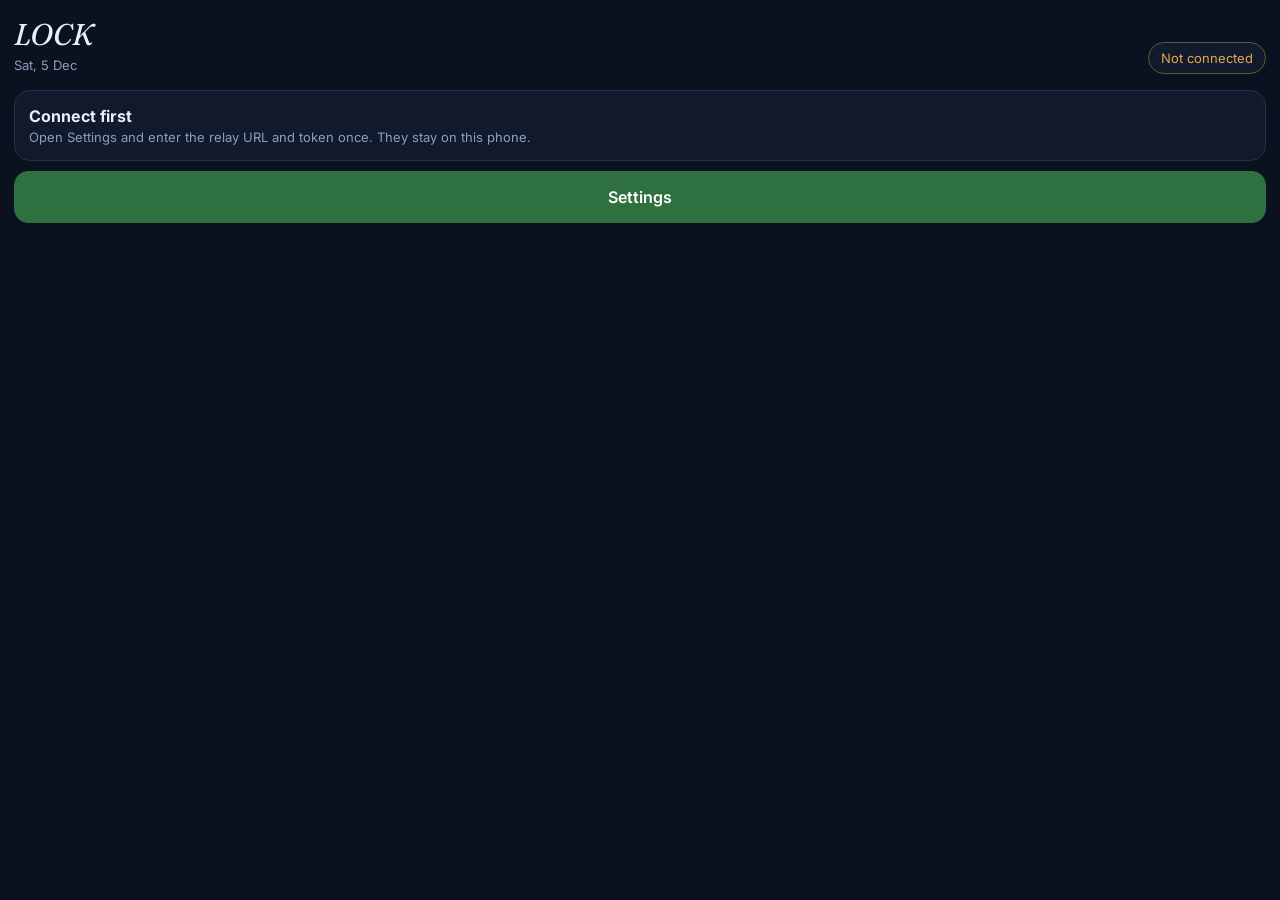
==== index.html @ 386a9b7d "Phone logger: Done/Skip plan ticking, auto-tick from logs, embedded fonts Co-Authored-By: Claude Son" ====
<!doctype html>
<html lang="en-GB">
<head>
<meta charset="utf-8">
<meta name="viewport" content="width=device-width, initial-scale=1, viewport-fit=cover">
<meta name="apple-mobile-web-app-capable" content="yes">
<meta name="apple-mobile-web-app-status-bar-style" content="black-translucent">
<meta name="apple-mobile-web-app-title" content="LOCK">
<meta name="theme-color" content="#0a111f">
<link rel="manifest" href="manifest.webmanifest">
<link rel="apple-touch-icon" href="icon.png">
<title>LOCK Log</title>
<link rel="stylesheet" href="fonts.css">
<style>
:root{--sans:Inter,-apple-system,system-ui,sans-serif;--serif:Fraunces,Georgia,serif;--bg:#0a111f;--panel:#111a2d;--panel2:#16213a;--line:#223150;--text:#e9eef7;--muted:#8d9db8;--green:#4fb583;--green2:#2e7040;--amber:#e4a94c;--blue:#6aa9ff;--red:#e8686f}
*{box-sizing:border-box;-webkit-tap-highlight-color:transparent}
html,body{margin:0;background:var(--bg);color:var(--text);font:16px/1.4 var(--sans)}
body{padding:env(safe-area-inset-top) 14px calc(env(safe-area-inset-bottom) + 30px)}
h1,h2{font-family:var(--serif);font-style:italic;font-weight:400;margin:0}
h1{font-size:30px}h2{font-size:20px;margin:18px 0 8px}
.top{display:flex;justify-content:space-between;align-items:flex-end;padding:14px 0 6px}
.sub{color:var(--muted);font-size:13px}
.chip{display:inline-block;border:1px solid var(--line);background:var(--panel);padding:6px 12px;border-radius:99px;font-size:13px;color:var(--muted)}
.chip.ok{color:var(--green);border-color:#2b5a45}.chip.warn{color:var(--amber);border-color:#6a5328}.chip.bad{color:var(--red);border-color:#6a2f33}
.card{background:var(--panel);border:1px solid var(--line);border-radius:16px;padding:14px;margin:10px 0}
.card.done{border-color:#2b5a45;background:#10241d}
.grid{display:grid;grid-template-columns:1fr 1fr;gap:10px}
button{font:inherit;color:inherit;cursor:pointer}
.btn{width:100%;min-height:52px;border-radius:14px;border:1px solid var(--line);background:var(--panel2);padding:12px;font-weight:600}
.btn.primary{background:var(--green2);border-color:var(--green2);color:#fff}
.btn.ghost{background:none;font-weight:400}
.btn:disabled{opacity:.5}
label{display:block;font-size:12px;color:var(--muted);margin:10px 0 4px}
input,select,textarea{width:100%;min-height:50px;background:#0d1627;color:var(--text);border:1px solid var(--line);border-radius:12px;padding:10px 12px;font:inherit}
.row{display:flex;gap:8px;align-items:center}
.row>*{flex:1}
.step{display:flex;gap:6px}.step button{flex:0 0 52px;min-height:50px;border-radius:12px;border:1px solid var(--line);background:var(--panel2);font-size:22px}
.seg{display:flex;gap:6px;flex-wrap:wrap}.seg button{flex:1;min-height:46px;border-radius:12px;border:1px solid var(--line);background:var(--panel2)}
.seg button[aria-pressed=true]{background:var(--green2);border-color:var(--green2)}
.tag{font-size:11px;padding:2px 8px;border-radius:99px;border:1px solid var(--line);color:var(--muted)}
.tag.green{color:var(--green);border-color:#2b5a45}.tag.amber{color:var(--amber);border-color:#6a5328}.tag.red{color:var(--red);border-color:#6a2f33}
.msg{padding:10px 12px;border-radius:12px;margin:10px 0;font-size:14px;border:1px solid var(--line)}
.msg.bad{background:#3a1519;border-color:#6a2f33}.msg.warn{background:#352a10;border-color:#6a5328}.msg.ok{background:#12301f;border-color:#2b5a45}
.back{background:none;border:0;color:var(--blue);padding:8px 0;font-size:16px}
</style>
</head>
<body>
<div id="app"></div>
<script>
"use strict";
const $=(s,r=document)=>r.querySelector(s);
const esc=s=>String(s==null?'':s).replace(/[&<>"']/g,c=>({'&':'&amp;','<':'&lt;','>':'&gt;','"':'&quot;',"'":'&#39;'}[c]));
const ls={get(k){try{return JSON.parse(localStorage.getItem(k))}catch(e){return null}},set(k,v){try{localStorage.setItem(k,JSON.stringify(v))}catch(e){}}};
const num=x=>{if(x==null||x==='')return null;const n=parseFloat(String(x).replace(',','.'));return isFinite(n)?n:null};
const TODAY=()=>new Intl.DateTimeFormat('en-CA',{timeZone:'Europe/London'}).format(new Date());
const isDate=s=>/^\d{4}-\d{2}-\d{2}$/.test(s||'');
const fmtD=s=>isDate(s)?new Date(s+'T00:00:00Z').toLocaleDateString('en-GB',{weekday:'short',day:'numeric',month:'short',timeZone:'UTC'}):(s||'');
const uid=()=>(crypto.randomUUID?crypto.randomUUID():String(Date.now())+Math.random());
const BASES=['Total barbell','Each dumbbell','Machine','Cable stack','Bodyweight','Per side','Load convention not confirmed'];
const RIRS=['','0','1','2','3','4 or more'];

let cfg=ls.get('lockp.cfg')||{url:'',token:''};
let queue=ls.get('lockp.q')||[];
let cache=ls.get('lockp.cache');
let S={screen:'home',session:null,source:'',rows:[],back:'',backNote:'',recent:[],msg:null,busy:false,online:navigator.onLine};
let flushing=false;

/* relay */
async function relay(action,payload){
  if(!cfg.url||!cfg.token)throw new Error('Not connected');
  const ctl=new AbortController(),t=setTimeout(()=>ctl.abort(),40000);
  try{
    const r=await fetch(cfg.url,{method:'POST',headers:{'Content-Type':'text/plain;charset=utf-8'},body:JSON.stringify(Object.assign({token:cfg.token,action},payload||{})),signal:ctl.signal});
    if(!r.ok)throw new Error('HTTP '+r.status);
    return await r.json();
  }catch(e){throw new Error(e.name==='AbortError'?'Timed out':e.message)}finally{clearTimeout(t)}
}
async function readSheet(){
  if(!cfg.url)return;
  try{const d=await relay('read');if(d.ok){cache={sections:d.sections,readAt:d.readAt};ls.set('lockp.cache',cache);S.err=null}else S.err=d.error}catch(e){S.err=e.message}
  render();
}
const rows=k=>((cache&&cache.sections)||[]).filter(s=>s.key===k).flatMap(s=>s.rows.map(r=>r.values));
const planRows=()=>((cache&&cache.sections)||[]).filter(s=>s.key==='WEEK PLAN').flatMap(s=>s.rows.map(r=>Object.assign({_title:s.title},r.values)));
const addDays=(s,n)=>{const d=new Date(s+'T00:00:00Z');d.setUTCDate(d.getUTCDate()+n);return d.toISOString().slice(0,10)};
const weekStart=s=>addDays(s,-((new Date(s+'T00:00:00Z').getUTCDay()+6)%7));
function pendingMark(p){for(let i=queue.length-1;i>=0;i--){const q=queue[i];if(q.action==='update'&&q.section===p._title&&q.match.Date===p['Date']&&q.match.Session===p['Session'])return q.set.Status}return null}
function loggedFor(p){
  const d=p['Date'],s=(p['Session']||'').toLowerCase(),base=s.split(/[ +]/)[0];
  const q=k=>rows(k).concat(queue.filter(x=>x.section===k&&!x.action).flatMap(x=>x.rows));
  if(/^(push|pull|legs?|upper|lower)$/.test(base))return q('GYM LOG').some(g=>g['Date']===d&&(g['Session']||'').toLowerCase().split(/[ +]/)[0]===base);
  if(/run|jog/.test(s))return q('RUNNING & SPORT LOG').some(r=>r['Date']===d&&/^run/i.test(r['Activity']||''));
  if(/football|soccer/.test(s))return q('RUNNING & SPORT LOG').some(r=>r['Date']===d&&/football|soccer/i.test(r['Activity']||''));
  if(/core|mobil/.test(s))return q('CORE & MOBILITY LOG').some(c=>c['Date']===d&&/^completed/i.test(c['Status']||''));
  return false;
}
function pState(p){
  const m=pendingMark(p),st=m||p['Status']||'';
  if(/skipped/i.test(st))return'skipped';
  if(/^completed/i.test(st))return'completed';
  if(loggedFor(p))return'completed';
  if(p['Date']<TODAY()||/not reported/i.test(st))return'unreported';
  return'planned';
}

/* queue: every write is an idempotent append, so a retry after a timeout is safe */
function mark(id,status,msg){
  S.rows.forEach(r=>{if(r.id===id){r.status=status;r.msg=msg||''}});
  S.recent.forEach(r=>{if(r.id===id){r.status=status;r.msg=msg||''}});
}
async function flush(){
  if(flushing||!queue.length||!cfg.url)return;
  flushing=true;
  while(queue.length){
    const it=queue[0];
    try{
      if(it.action==='update'){
        const u=await relay('update',{section:it.section,match:it.match,set:it.set});
        if(u&&u.ok&&u.verified){queue.shift();mark(it.id,'saved');ls.set('lockp.q',queue);render();continue}
        if(u&&u.error&&!['version_conflict','server_error','unauthorised'].includes(u.error)){queue.shift();mark(it.id,'failed',u.error);ls.set('lockp.q',queue);render();continue}
        throw new Error((u&&u.error)||'Not confirmed');
      }
      const d=await relay('append',{section:it.section,rows:it.rows});
      const res=(d&&d.results)||[];
      if(res.length&&res.every(r=>(r.status==='written'&&r.verified)||r.status==='duplicate')){queue.shift();mark(it.id,'saved');}
      else if(res.some(r=>r.status==='error')){queue.shift();mark(it.id,'failed',JSON.stringify(res.filter(r=>r.status==='error')));}
      else throw new Error((d&&d.error)||'Write not confirmed');
    }catch(e){mark(it.id,'queued',e.message);break}
    ls.set('lockp.q',queue);render();
  }
  ls.set('lockp.q',queue);flushing=false;render();
  if(!queue.length)readSheet();
}
function enqueue(section,row,label,id){
  id=id||uid();
  queue.push({id,section,rows:[row],ts:new Date().toISOString()});ls.set('lockp.q',queue);
  S.recent.unshift({id,label,status:'saving',msg:''});S.recent=S.recent.slice(0,12);
  mark(id,'saving');render();flush();return id;
}

function enqueueUpdate(section,match,set,label){
  const id=uid();
  queue.push({id,action:'update',section,match,set,ts:new Date().toISOString()});ls.set('lockp.q',queue);
  S.recent.unshift({id,label,status:'saving',msg:''});S.recent=S.recent.slice(0,12);
  render();flush();
}

/* history, plan */
function lastSession(name){
  const g=rows('GYM LOG').filter(r=>isDate(r['Date'])&&(r['Session']||'').toLowerCase()===name.toLowerCase());
  if(!g.length)return null;
  const d=g.map(r=>r['Date']).sort().pop();
  return{date:d,rows:g.filter(r=>r['Date']===d)};
}
function plannedFor(name){
  const p=rows('SESSION PLAN').filter(r=>(r['Session']||'').toLowerCase()===name.toLowerCase()&&isDate(r['Date'])&&r['Date']>=TODAY());
  if(!p.length)return null;
  const d=p.map(r=>r['Date']).sort()[0];
  return{date:d,rows:p.filter(r=>r['Date']===d).sort((a,b)=>(num(a['Order'])||99)-(num(b['Order'])||99))};
}
const card=(o)=>Object.assign({id:uid(),ex:'',load:'',basis:'Total barbell',sets:'',reps:'',rir:'',note:'',hint:'',status:'todo',msg:''},o||{});
function startSession(name){
  const pl=plannedFor(name),ls_=lastSession(name);
  if(pl){S.source=`Planned for ${fmtD(pl.date)}`;S.rows=pl.rows.map(r=>card({ex:r['Exercise'],load:r['Target load kg']||'',basis:r['Load basis']||'Total barbell',sets:r['Sets']||'',reps:r['Reps']||'',hint:r['Notes']||''}))}
  else if(ls_){S.source=`Copied from your last ${name} (${fmtD(ls_.date)}). Change it to what you actually do.`;S.rows=ls_.rows.map(r=>card({ex:r['Exercise'],load:r['Load kg']||'',basis:r['Load basis']||'Total barbell',sets:r['Sets']||'',reps:r['Reps']||''}))}
  else{S.source='No previous session found. Add exercises below.';S.rows=[card()]}
  S.session=name;S.screen='session';S.back='';S.backNote='';S.msg=null;render();
}

/* render */
function chip(){
  if(!cfg.url)return '<span class="chip warn">Not connected</span>';
  const fails=S.recent.filter(r=>r.status==='failed').length;
  if(fails)return `<span class="chip bad">${fails} failed</span>`;
  if(queue.length)return `<button class="chip warn" data-a="flush">${queue.length} waiting to send, tap to retry</button>`;
  if(S.err)return `<span class="chip warn">Offline copy</span>`;
  return '<span class="chip ok">Connected</span>';
}
function render(){
  const f={home,session,run,core,weight,setup}[S.screen];
  $('#app').innerHTML=`<div class="top"><div><h1>LOCK</h1><div class="sub">${fmtD(TODAY())}</div></div><div>${chip()}</div></div>`+(S.msg?`<div class="msg ${S.msg[0]}">${esc(S.msg[1])}</div>`:'')+f();
}
function stTag(r){return {saving:'<span class="tag">Saving</span>',saved:'<span class="tag green">Saved and verified</span>',queued:'<span class="tag amber">Waiting to send</span>',failed:'<span class="tag red">Failed</span>'}[r.status]||''}
function planItem(p){
  const s=pState(p),d=p['Date'],sess=p['Session']||'',low=sess.toLowerCase(),base=low.split(/[ +]/)[0];
  const explicit=/^(completed|skipped)/i.test(pendingMark(p)||p['Status']||'');
  const tg={completed:['green','Done'],skipped:['red','Skipped'],unreported:['amber','Not logged'],planned:['','Planned']}[s];
  const canAct=d<=TODAY(),gym=/^(push|pull|legs?)$/.test(base);
  const b=(a,l,cls)=>`<button class="btn ${cls||''}" style="min-height:44px" data-a="${a}" data-d="${esc(d)}" data-s="${esc(sess)}" data-t="${esc(p._title)}">${l}</button>`;
  let acts='';
  if(s!=='completed'&&s!=='skipped'&&canAct){
    if(gym)acts+=`<button class="btn primary" style="min-height:44px" data-a="start" data-n="${esc(base.charAt(0).toUpperCase()+base.slice(1))}">Start ${esc(base)}</button>`;
    else if(/run|jog|football|soccer|cricket/.test(low))acts+=`<button class="btn primary" style="min-height:44px" data-a="go" data-n="run">Log it</button>`;
    else if(/core|mobil/.test(low)&&!/^(recovery|rest)/.test(low))acts+=`<button class="btn primary" style="min-height:44px" data-a="go" data-n="core">Log it</button>`;
    acts+=b('markdone','Mark done')+b('markskip','Skip','ghost');
  }else if(explicit&&canAct)acts+=b('markundo','Undo','ghost');
  return `<div class="card ${s==='completed'?'done':''}"><div class="row" style="justify-content:space-between"><b>${esc(sess)}</b><span class="tag ${tg[0]}">${tg[1]}</span></div><div class="sub">${fmtD(d)} | ${esc(p['Details'])}</div>${acts?`<div class="grid" style="margin-top:10px">${acts}</div>`:''}</div>`;
}
function home(){
  if(!cfg.url)return `<div class="card"><b>Connect first</b><div class="sub">Open Settings and enter the relay URL and token once. They stay on this phone.</div></div><button class="btn primary" data-a="setup">Settings</button>`;
  const all=planRows(),today=all.filter(p=>p['Date']===TODAY());
  const wk=weekStart(TODAY()),wkEnd=addDays(wk,6);
  const rest=all.filter(p=>p['Date']>=wk&&p['Date']<=wkEnd&&p['Date']!==TODAY()).sort((x,y)=>x['Date'].localeCompare(y['Date']));
  return `<h2>Today</h2>
  ${today.length?today.map(planItem).join(''):'<div class="card sub">Nothing planned for today in the sheet.</div>'}
  ${rest.length?`<h2>This week</h2>${rest.map(planItem).join('')}`:''}
  <h2>Start a session</h2>
  <div class="grid"><button class="btn primary" data-a="start" data-n="Push">Push</button><button class="btn primary" data-a="start" data-n="Pull">Pull</button><button class="btn primary" data-a="start" data-n="Legs">Legs</button><button class="btn" data-a="go" data-n="run">Run or sport</button><button class="btn" data-a="go" data-n="core">Core or mobility</button><button class="btn" data-a="go" data-n="weight">Weight and waist</button></div>
  ${S.recent.length?`<h2>Logged on this phone</h2>`+S.recent.map(r=>`<div class="card"><div class="row" style="justify-content:space-between"><span>${esc(r.label)}</span>${stTag(r)}</div>${r.msg?`<div class="sub">${esc(r.msg)}</div>`:''}</div>`).join(''):''}
  <div style="display:flex;gap:8px;margin-top:14px"><button class="btn ghost" data-a="refresh">Refresh data</button><button class="btn ghost" data-a="setup">Settings</button></div>
  <div class="sub" style="margin-top:8px">${cache?`Sheet data read ${new Date(cache.readAt).toLocaleString('en-GB',{timeZone:'Europe/London',day:'numeric',month:'short',hour:'2-digit',minute:'2-digit'})}`:'No data loaded yet'}${S.err?`. Last refresh failed: ${esc(S.err)}`:''}</div>`;
}
function session(){
  const done=S.rows.filter(r=>r.status!=='todo').length;
  return `<button class="back" data-a="home">&lsaquo; Back</button><h2 style="margin-top:0">${esc(S.session)}</h2><div class="sub">${esc(S.source)}</div>
  <label>Back during this session</label><div class="seg" id="seg">${[['fine','Back all good'],['tight','Tight'],['pain','Pain']].map(([k,l])=>`<button data-a="back" data-v="${k}" aria-pressed="${S.back===k}">${l}</button>`).join('')}</div>
  ${S.back&&S.back!=='fine'?`<label>Where and how</label><input data-f="backNote" value="${esc(S.backNote)}" placeholder="Location, what movement">`:''}
  ${S.rows.map((r,i)=>r.status==='todo'?cardEdit(r,i):`<div class="card done"><div class="row" style="justify-content:space-between"><b>${esc(r.ex)}</b>${stTag(r)}</div><div class="sub">${r.load?esc(r.load)+' kg, ':''}${esc(r.sets)} x ${esc(r.reps)}${r.rir?', reps left '+esc(r.rir):''}</div>${r.msg?`<div class="sub">${esc(r.msg)}</div>`:''}</div>`).join('')}
  <button class="btn" data-a="addrow" style="margin-top:6px">Add exercise</button>
  <div class="sub" style="margin-top:10px">${done} of ${S.rows.length} logged. Tap Done on each exercise as you finish it. Corrections are made in the sheet or by asking Claude.</div>`;
}
function cardEdit(r,i){
  return `<div class="card" data-i="${i}">
  <label style="margin-top:0">Exercise</label><input data-f="ex" value="${esc(r.ex)}" list="exlist" autocomplete="off">${r.hint?`<div class="sub" style="margin-top:6px">Plan: ${esc(r.hint)}</div>`:''}
  <div class="row"><div><label>Load kg</label><div class="step"><button data-a="dec" data-i="${i}">-</button><input data-f="load" inputmode="decimal" value="${esc(r.load)}"><button data-a="inc" data-i="${i}">+</button></div></div></div>
  <div class="row"><div><label>Sets</label><input data-f="sets" inputmode="numeric" value="${esc(r.sets)}"></div><div><label>Reps</label><input data-f="reps" inputmode="numeric" value="${esc(r.reps)}"></div><div><label>Reps left</label><select data-f="rir">${RIRS.map(v=>`<option value="${v}" ${v===r.rir?'selected':''}>${v||'Unknown'}</option>`).join('')}</select></div></div>
  <label>Load basis</label><select data-f="basis">${BASES.map(b=>`<option ${b===r.basis?'selected':''}>${esc(b)}</option>`).join('')}</select>
  <label>Note (optional)</label><input data-f="note" value="${esc(r.note)}">
  <div class="grid" style="margin-top:12px"><button class="btn ghost" data-a="dup" data-i="${i}">Split reps (add row)</button><button class="btn primary" data-a="done" data-i="${i}">Done</button></div></div>`;
}
function exList(){const names=[...new Set(rows('GYM LOG').map(r=>r['Exercise']).filter(Boolean))];return `<datalist id="exlist">${names.map(n=>`<option value="${esc(n)}">`).join('')}</datalist>`}
function form(title,fields,act){
  return `<button class="back" data-a="home">&lsaquo; Back</button><h2 style="margin-top:0">${title}</h2><form id="f" data-act="${act}">${fields}<button class="btn primary" style="margin-top:16px" type="submit">Save</button></form>`;
}
const inp=(n,l,extra)=>`<label>${l}</label><input name="${n}" ${extra||''}>`;
function run(){return form('Run or sport',`<label>Activity</label><select name="Activity">${['Run','Football','Cricket','Walk','Other'].map(a=>`<option>${a}</option>`).join('')}</select>`+inp('Distance km','Distance km','inputmode="decimal"')+inp('Duration hh:mm:ss','Duration (22:42 or 1:05:30)','inputmode="numeric" placeholder="m:ss"')+inp('Average HR bpm','Average HR','inputmode="numeric"')+inp('Effort /10','Effort out of 10','inputmode="decimal"')+inp('Notes','Notes'),'run')}
function core(){return form('Core or mobility',inp('Session','Session','placeholder="Home core, Mobility" required')+inp('Exercise / routine','Exercise or routine','required')+inp('Volume','Volume','placeholder="40 s, 2 rounds"')+`<label>Status</label><select name="Status"><option>Completed</option><option>Skipped</option></select>`+inp('Effort / symptoms','Effort or symptoms')+inp('Notes','Notes'),'core')}
function weight(){return form('Weight and waist',inp('Weight kg','Weight kg','inputmode="decimal"')+inp('Waist cm','Waist cm','inputmode="decimal"')+inp('Measurement conditions','Conditions','placeholder="Morning, before food"')+inp('Notes','Notes'),'weight')}
function setup(){return `<button class="back" data-a="home">&lsaquo; Back</button><h2 style="margin-top:0">Settings</h2>
  <label>Relay URL</label><input id="cu" value="${esc(cfg.url)}" placeholder="https://script.google.com/macros/s/.../exec" autocapitalize="off" autocorrect="off">
  <label>Relay token</label><input id="ct" type="password" value="${esc(cfg.token)}" autocapitalize="off" autocorrect="off">
  <button class="btn primary" data-a="saveCfg" style="margin-top:14px">Save and connect</button>
  <button class="btn ghost" data-a="clearCfg" style="margin-top:8px">Disconnect and forget on this phone</button>
  <div class="sub" style="margin-top:12px">The token is stored on this phone only. Nothing else is stored online by this page.</div>`}

/* events */
document.addEventListener('click',async e=>{
  const b=e.target.closest('[data-a]');if(!b)return;
  const a=b.dataset.a,i=+b.dataset.i;
  if(a==='home'){S.screen='home';S.msg=null;render()}
  else if(a==='setup'){S.screen='setup';render()}
  else if(a==='start')startSession(b.dataset.n);
  else if(a==='go'){S.screen=b.dataset.n;S.msg=null;render()}
  else if(a==='refresh'){S.msg=['warn','Refreshing'];render();await readSheet();S.msg=S.err?['bad','Refresh failed: '+S.err]:null;render()}
  else if(a==='flush')flush();
  else if(a==='markdone'||a==='markskip'||a==='markundo'){
    const st=a==='markdone'?'Completed':a==='markskip'?'Skipped':'Planned';
    enqueueUpdate(b.dataset.t,{Date:b.dataset.d,Session:b.dataset.s},{Status:st},`${st==='Planned'?'Undo':st==='Completed'?'Done':'Skipped'}: ${b.dataset.s}`);
  }
  else if(a==='back'){S.back=S.back===b.dataset.v?'':b.dataset.v;render()}
  else if(a==='addrow'){S.rows.push(card());render()}
  else if(a==='dup'){const r=S.rows[i];S.rows.splice(i+1,0,card({ex:r.ex,load:r.load,basis:r.basis}));render()}
  else if(a==='inc'||a==='dec'){const r=S.rows[i],v=num(r.load)||0;r.load=String(Math.max(0,Math.round((v+(a==='inc'?2.5:-2.5))*100)/100));render()}
  else if(a==='done')logRow(i);
  else if(a==='saveCfg'){
    const u=$('#cu').value.trim(),t=$('#ct').value.trim();
    if(!/^https:\/\/script\.google\.com\/macros\/s\/[^/]+\/exec$/.test(u))return setMsg('bad','That is not a web app URL ending in /exec.');
    cfg={url:u,token:t};ls.set('lockp.cfg',cfg);S.screen='home';setMsg('warn','Connecting');
    try{const d=await relay('ping');if(!d.ok)throw new Error(d.error||'Failed');setMsg('ok','Connected. '+d.sections.length+' sections found.');readSheet()}catch(err){setMsg('bad','Could not connect: '+err.message)}
  }
  else if(a==='clearCfg'){cfg={url:'',token:''};ls.set('lockp.cfg',cfg);cache=null;localStorage.removeItem('lockp.cache');S.screen='home';render()}
});
function setMsg(k,m){S.msg=[k,m];render()}
document.addEventListener('input',e=>{
  const f=e.target.dataset.f;if(!f)return;
  if(f==='backNote'){S.backNote=e.target.value;return}
  const c=e.target.closest('[data-i]');if(c)S.rows[+c.dataset.i][f]=e.target.value;
});
document.addEventListener('submit',e=>{
  e.preventDefault();const fm=e.target;if(fm.id!=='f')return;
  const o={};new FormData(fm).forEach((v,k)=>{if(String(v).trim()!=='')o[k]=String(v).trim()});
  const act=fm.dataset.act;o['Date']=TODAY();let section,label;
  if(act==='run'){
    section='RUNNING & SPORT LOG';
    if(o['Distance km']&&!(num(o['Distance km'])>0&&num(o['Distance km'])<200))return setMsg('bad','Check the distance.');
    if(o['Duration hh:mm:ss']){const p=o['Duration hh:mm:ss'].split(':').map(Number);if(p.some(isNaN)||p.length<2||p.length>3)return setMsg('bad','Duration must look like 22:42 or 1:05:30.');const s=p.length===3?p[0]*3600+p[1]*60+p[2]:p[0]*60+p[1];if(s<=0||s>86400)return setMsg('bad','Check the duration.');o['Duration hh:mm:ss']=`${Math.floor(s/3600)}:${String(Math.floor(s%3600/60)).padStart(2,'0')}:${String(s%60).padStart(2,'0')}`;
      if(o['Distance km']){const pace=s/num(o['Distance km']);o['Pace min/km']=`${Math.floor(pace/60)}:${String(Math.round(pace%60)).padStart(2,'0')}`}}
    if(o['Effort /10']&&!(num(o['Effort /10'])>=0&&num(o['Effort /10'])<=10))return setMsg('bad','Effort is 0 to 10.');
    o['Source']='Phone log';label=`${o['Activity']}${o['Distance km']?' '+o['Distance km']+' km':''}`;
  }else if(act==='core'){section='CORE & MOBILITY LOG';label=`${o['Session']}: ${o['Exercise / routine']}`}
  else{section='BODY MEASUREMENTS';const w=num(o['Weight kg']),c=num(o['Waist cm']);if(w==null&&c==null)return setMsg('bad','Enter a weight or a waist.');if(o['Weight kg']&&!(w>30&&w<250))return setMsg('bad','Check the weight.');if(o['Waist cm']&&!(c>40&&c<200))return setMsg('bad','Check the waist.');label=`Weight ${o['Weight kg']||''} ${o['Waist cm']?'waist '+o['Waist cm']:''}`}
  S.screen='home';S.msg=null;enqueue(section,o,label);
});
function logRow(i){
  const r=S.rows[i];
  if(!r.ex.trim())return setMsg('bad','Add the exercise name.');
  const L=num(r.load),sets=num(r.sets),reps=num(r.reps);
  if(r.load!==''&&(L==null||L<0||L>500))return setMsg('bad','Check the load (kg).');
  if(sets==null||sets<1||sets>20)return setMsg('bad','Check the sets.');
  if(reps==null||reps<1||reps>100)return setMsg('bad','Check the reps.');
  const back=S.back==='fine'?'Back all good':S.back==='tight'?'Back tight'+(S.backNote?': '+S.backNote:''):S.back==='pain'?'Back pain'+(S.backNote?': '+S.backNote:''):'';
  const o={'Date':TODAY(),'Session':S.session,'Exercise':r.ex.trim(),'Load basis':r.basis,'Sets':String(sets),'Reps':String(reps)};
  if(r.load!=='')o['Load kg']=String(L);
  if(r.rir)o['Reps in reserve']=r.rir;
  if(back)o['Back / symptoms']=back;
  if(r.note)o['Notes']=r.note;
  S.msg=null;enqueue('GYM LOG',o,`${S.session}: ${r.ex.trim()}`,r.id);
}
window.addEventListener('online',()=>{S.online=true;flush()});
document.addEventListener('visibilitychange',()=>{if(!document.hidden){flush();readSheet()}});
if('serviceWorker' in navigator&&(location.protocol==='https:'||location.hostname==='localhost'))navigator.serviceWorker.register('sw.js').catch(()=>{});
document.body.insertAdjacentHTML('beforeend','<div id="dl"></div>');
render();
// datalist for exercise suggestions is rebuilt after data loads
const _r=render;render=function(){_r();const a=$('#app');if(a&&!$('#exlist'))a.insertAdjacentHTML('beforeend',exList())};
render();
flush();readSheet();
</script>
</body>
</html>
---- fonts.css ----
@font-face {
  font-family: 'Fraunces';
  font-style: italic;
  font-weight: 400 600;
  font-display: swap;
  src: url([data-uri]) format('woff2');
}
@font-face {
  font-family: 'Inter';
  font-style: normal;
  font-weight: 400 700;
  font-display: swap;
  src: url([data-uri]) format('woff2');
}
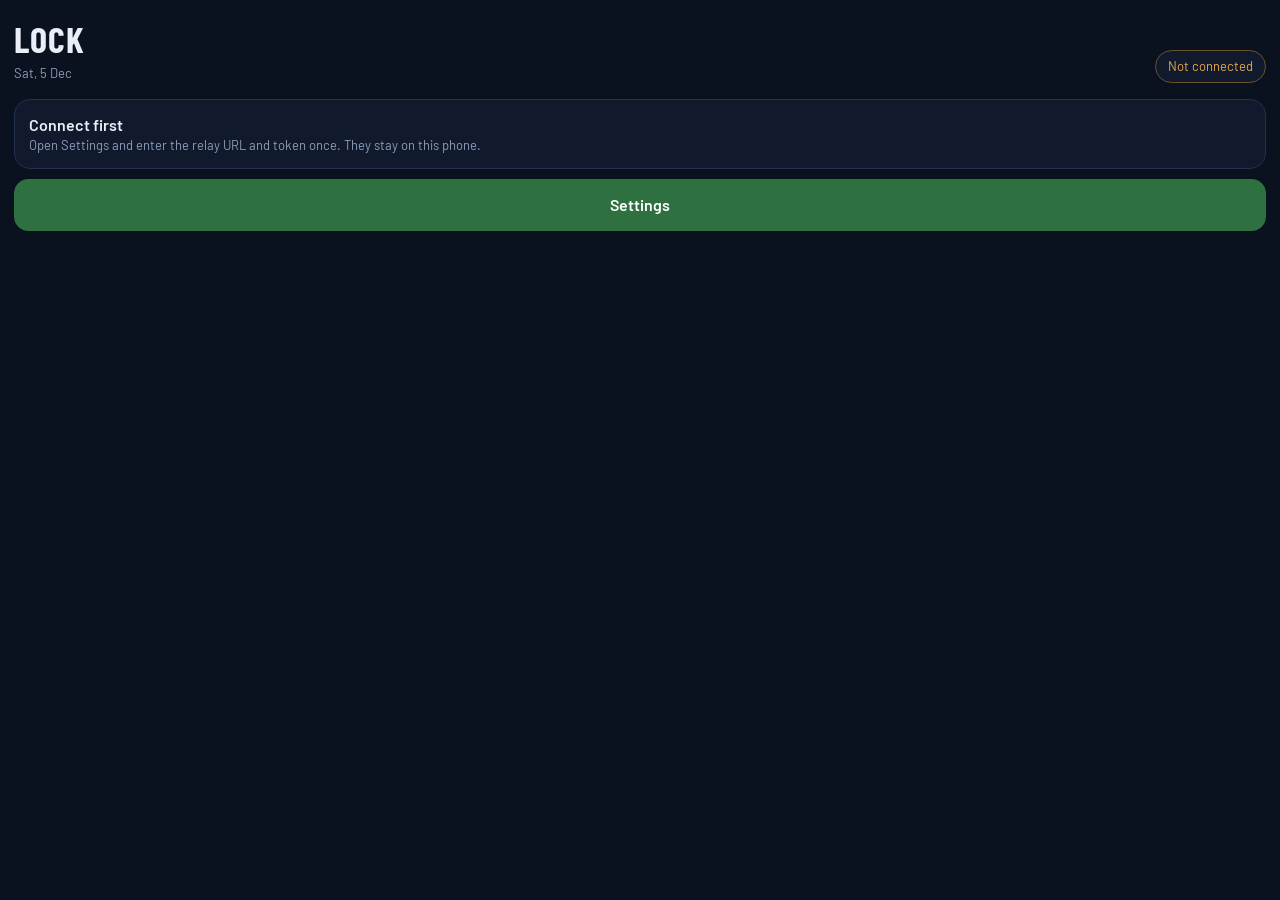
==== commit fe6754fc: "Phone app: Barlow fonts to match the dashboard" ====
--- a/index.html
+++ b/index.html
@@ -12,12 +12,12 @@
 <title>LOCK Log</title>
 <link rel="stylesheet" href="fonts.css">
 <style>
-:root{--sans:Inter,-apple-system,system-ui,sans-serif;--serif:Fraunces,Georgia,serif;--bg:#0a111f;--panel:#111a2d;--panel2:#16213a;--line:#223150;--text:#e9eef7;--muted:#8d9db8;--green:#4fb583;--green2:#2e7040;--amber:#e4a94c;--blue:#6aa9ff;--red:#e8686f}
+:root{--sans:Barlow,-apple-system,system-ui,sans-serif;--serif:"Barlow Condensed",Barlow,"Arial Narrow",sans-serif;--bg:#0a111f;--panel:#111a2d;--panel2:#16213a;--line:#223150;--text:#e9eef7;--muted:#8d9db8;--green:#4fb583;--green2:#2e7040;--amber:#e4a94c;--blue:#6aa9ff;--red:#e8686f}
 *{box-sizing:border-box;-webkit-tap-highlight-color:transparent}
 html,body{margin:0;background:var(--bg);color:var(--text);font:16px/1.4 var(--sans)}
 body{padding:env(safe-area-inset-top) 14px calc(env(safe-area-inset-bottom) + 30px)}
-h1,h2{font-family:var(--serif);font-style:italic;font-weight:400;margin:0}
-h1{font-size:30px}h2{font-size:20px;margin:18px 0 8px}
+h1,h2{font-family:var(--serif);font-style:normal;font-weight:700;text-transform:uppercase;letter-spacing:1px;margin:0}
+h1{font-size:36px}h2{font-size:24px;margin:18px 0 8px}
 .top{display:flex;justify-content:space-between;align-items:flex-end;padding:14px 0 6px}
 .sub{color:var(--muted);font-size:13px}
 .chip{display:inline-block;border:1px solid var(--line);background:var(--panel);padding:6px 12px;border-radius:99px;font-size:13px;color:var(--muted)}
@@ -217,7 +217,8 @@
   ${S.back&&S.back!=='fine'?`<label>Where and how</label><input data-f="backNote" value="${esc(S.backNote)}" placeholder="Location, what movement">`:''}
   ${S.rows.map((r,i)=>r.status==='todo'?cardEdit(r,i):`<div class="card done"><div class="row" style="justify-content:space-between"><b>${esc(r.ex)}</b>${stTag(r)}</div><div class="sub">${r.load?esc(r.load)+' kg, ':''}${esc(r.sets)} x ${esc(r.reps)}${r.rir?', reps left '+esc(r.rir):''}</div>${r.msg?`<div class="sub">${esc(r.msg)}</div>`:''}</div>`).join('')}
   <button class="btn" data-a="addrow" style="margin-top:6px">Add exercise</button>
-  <div class="sub" style="margin-top:10px">${done} of ${S.rows.length} logged. Tap Done on each exercise as you finish it. Corrections are made in the sheet or by asking Claude.</div>`;
+  <button class="btn primary" data-a="finish" style="margin-top:10px;min-height:48px">Finish session</button>
+  <div class="sub" style="margin-top:10px">${done} of ${S.rows.length} logged. Tap Done on each exercise you did, Skip on any you did not, then Finish session. Finish marks the session complete even if some exercises were not done. Corrections are made in the sheet or by asking Claude.</div>`;
 }
 function cardEdit(r,i){
   return `<div class="card" data-i="${i}">
@@ -226,14 +227,15 @@
   <div class="row"><div><label>Sets</label><input data-f="sets" inputmode="numeric" value="${esc(r.sets)}"></div><div><label>Reps</label><input data-f="reps" inputmode="numeric" value="${esc(r.reps)}"></div><div><label>Reps left</label><select data-f="rir">${RIRS.map(v=>`<option value="${v}" ${v===r.rir?'selected':''}>${v||'Unknown'}</option>`).join('')}</select></div></div>
   <label>Load basis</label><select data-f="basis">${BASES.map(b=>`<option ${b===r.basis?'selected':''}>${esc(b)}</option>`).join('')}</select>
   <label>Note (optional)</label><input data-f="note" value="${esc(r.note)}">
-  <div class="grid" style="margin-top:12px"><button class="btn ghost" data-a="dup" data-i="${i}">Split reps (add row)</button><button class="btn primary" data-a="done" data-i="${i}">Done</button></div></div>`;
+  <div class="grid" style="margin-top:12px"><button class="btn ghost" data-a="dup" data-i="${i}">Split reps (add row)</button><button class="btn primary" data-a="done" data-i="${i}">Done</button></div>
+  <button class="btn ghost" data-a="skipex" data-i="${i}" style="margin-top:8px;width:100%">Skip this exercise</button></div>`;
 }
 function exList(){const names=[...new Set(rows('GYM LOG').map(r=>r['Exercise']).filter(Boolean))];return `<datalist id="exlist">${names.map(n=>`<option value="${esc(n)}">`).join('')}</datalist>`}
 function form(title,fields,act){
   return `<button class="back" data-a="home">&lsaquo; Back</button><h2 style="margin-top:0">${title}</h2><form id="f" data-act="${act}">${fields}<button class="btn primary" style="margin-top:16px" type="submit">Save</button></form>`;
 }
 const inp=(n,l,extra)=>`<label>${l}</label><input name="${n}" ${extra||''}>`;
-function run(){return form('Run or sport',`<label>Activity</label><select name="Activity">${['Run','Football','Cricket','Walk','Other'].map(a=>`<option>${a}</option>`).join('')}</select>`+inp('Distance km','Distance km','inputmode="decimal"')+inp('Duration hh:mm:ss','Duration (22:42 or 1:05:30)','inputmode="numeric" placeholder="m:ss"')+inp('Average HR bpm','Average HR','inputmode="numeric"')+inp('Effort /10','Effort out of 10','inputmode="decimal"')+inp('Notes','Notes'),'run')}
+function run(){return form('Run or sport',`<label>Activity</label><select name="Activity">${['Run','Football','Cricket','Walk','Other'].map(a=>`<option>${a}</option>`).join('')}</select>`+inp('Distance km','Distance km','inputmode="decimal"')+inp('Duration hh:mm:ss','Duration (30:38, 3038 or 1:05:30)','type="text" inputmode="text" autocapitalize="off" autocorrect="off" autocomplete="off" placeholder="m:ss"')+inp('Average HR bpm','Average HR','inputmode="numeric"')+inp('Effort /10','Effort out of 10','inputmode="decimal"')+inp('Notes','Notes'),'run')}
 function core(){return form('Core or mobility',inp('Session','Session','placeholder="Home core, Mobility" required')+inp('Exercise / routine','Exercise or routine','required')+inp('Volume','Volume','placeholder="40 s, 2 rounds"')+`<label>Status</label><select name="Status"><option>Completed</option><option>Skipped</option></select>`+inp('Effort / symptoms','Effort or symptoms')+inp('Notes','Notes'),'core')}
 function weight(){return form('Weight and waist',inp('Weight kg','Weight kg','inputmode="decimal"')+inp('Waist cm','Waist cm','inputmode="decimal"')+inp('Measurement conditions','Conditions','placeholder="Morning, before food"')+inp('Notes','Notes'),'weight')}
 function setup(){return `<button class="back" data-a="home">&lsaquo; Back</button><h2 style="margin-top:0">Settings</h2>
@@ -262,6 +264,15 @@
   else if(a==='dup'){const r=S.rows[i];S.rows.splice(i+1,0,card({ex:r.ex,load:r.load,basis:r.basis}));render()}
   else if(a==='inc'||a==='dec'){const r=S.rows[i],v=num(r.load)||0;r.load=String(Math.max(0,Math.round((v+(a==='inc'?2.5:-2.5))*100)/100));render()}
   else if(a==='done')logRow(i);
+  else if(a==='skipex'){S.rows.splice(i,1);render()}
+  else if(a==='finish'){
+    const base=(S.session||'').toLowerCase(),d=TODAY();
+    const p=planRows().find(r=>r['Date']===d&&(r['Session']||'').toLowerCase().split(/[ +]/)[0]===base&&!/^(completed|skipped)/i.test(pendingMark(r)||r['Status']||''));
+    const left=S.rows.filter(r=>r.status==='todo'&&r.ex.trim()).length;
+    S.rows=S.rows.filter(r=>r.status!=='todo');
+    if(p)enqueueUpdate(p._title,{Date:p['Date'],Session:p['Session']},{Status:'Completed'},`Done: ${p['Session']}`);
+    S.screen='home';S.msg=['ok',`${S.session} finished${left?`, ${left} exercise${left>1?'s':''} not logged`:''}.${p?'':' No open plan row for today, so only logged exercises count.'}`];render();
+  }
   else if(a==='saveCfg'){
     const u=$('#cu').value.trim(),t=$('#ct').value.trim();
     if(!/^https:\/\/script\.google\.com\/macros\/s\/[^/]+\/exec$/.test(u))return setMsg('bad','That is not a web app URL ending in /exec.');
@@ -283,7 +294,7 @@
   if(act==='run'){
     section='RUNNING & SPORT LOG';
     if(o['Distance km']&&!(num(o['Distance km'])>0&&num(o['Distance km'])<200))return setMsg('bad','Check the distance.');
-    if(o['Duration hh:mm:ss']){const p=o['Duration hh:mm:ss'].split(':').map(Number);if(p.some(isNaN)||p.length<2||p.length>3)return setMsg('bad','Duration must look like 22:42 or 1:05:30.');const s=p.length===3?p[0]*3600+p[1]*60+p[2]:p[0]*60+p[1];if(s<=0||s>86400)return setMsg('bad','Check the duration.');o['Duration hh:mm:ss']=`${Math.floor(s/3600)}:${String(Math.floor(s%3600/60)).padStart(2,'0')}:${String(s%60).padStart(2,'0')}`;
+    if(o['Duration hh:mm:ss']){let raw=o['Duration hh:mm:ss'].replace(/[.;,\s]+/g,':').replace(/^:|:$/g,'');if(/^\d{3,6}$/.test(raw)){const n=raw.padStart(raw.length>4?6:4,'0');raw=raw.length>4?`${n.slice(0,2)}:${n.slice(2,4)}:${n.slice(4)}`:`${n.slice(0,2)}:${n.slice(2)}`}const p=raw.split(':').map(Number);if(p.some(isNaN)||p.length<2||p.length>3)return setMsg('bad','Duration must look like 22:42 or 1:05:30.');const s=p.length===3?p[0]*3600+p[1]*60+p[2]:p[0]*60+p[1];if(s<=0||s>86400)return setMsg('bad','Check the duration.');o['Duration hh:mm:ss']=`${Math.floor(s/3600)}:${String(Math.floor(s%3600/60)).padStart(2,'0')}:${String(s%60).padStart(2,'0')}`;
       if(o['Distance km']){const pace=s/num(o['Distance km']);o['Pace min/km']=`${Math.floor(pace/60)}:${String(Math.round(pace%60)).padStart(2,'0')}`}}
     if(o['Effort /10']&&!(num(o['Effort /10'])>=0&&num(o['Effort /10'])<=10))return setMsg('bad','Effort is 0 to 10.');
     o['Source']='Phone log';label=`${o['Activity']}${o['Distance km']?' '+o['Distance km']+' km':''}`;
--- a/fonts.css
+++ b/fonts.css
@@ -1,14 +1,35 @@
 @font-face {
-  font-family: 'Fraunces';
-  font-style: italic;
-  font-weight: 400 600;
+  font-family: 'Barlow';
+  font-style: normal;
+  font-weight: 400;
   font-display: swap;
-  src: url([data-uri]) format('woff2');
+  src: url([data-uri]) format('woff2');
 }
 @font-face {
-  font-family: 'Inter';
+  font-family: 'Barlow';
   font-style: normal;
-  font-weight: 400 700;
+  font-weight: 500;
   font-display: swap;
-  src: url([data-uri]) format('woff2');
-}+  src: url([data-uri]) format('woff2');
+}
+@font-face {
+  font-family: 'Barlow';
+  font-style: normal;
+  font-weight: 600;
+  font-display: swap;
+  src: url([data-uri]) format('woff2');
+}
+@font-face {
+  font-family: 'Barlow Condensed';
+  font-style: normal;
+  font-weight: 600;
+  font-display: swap;
+  src: url([data-uri]) format('woff2');
+}
+@font-face {
+  font-family: 'Barlow Condensed';
+  font-style: normal;
+  font-weight: 700;
+  font-display: swap;
+  src: url([data-uri]) format('woff2');
+}
